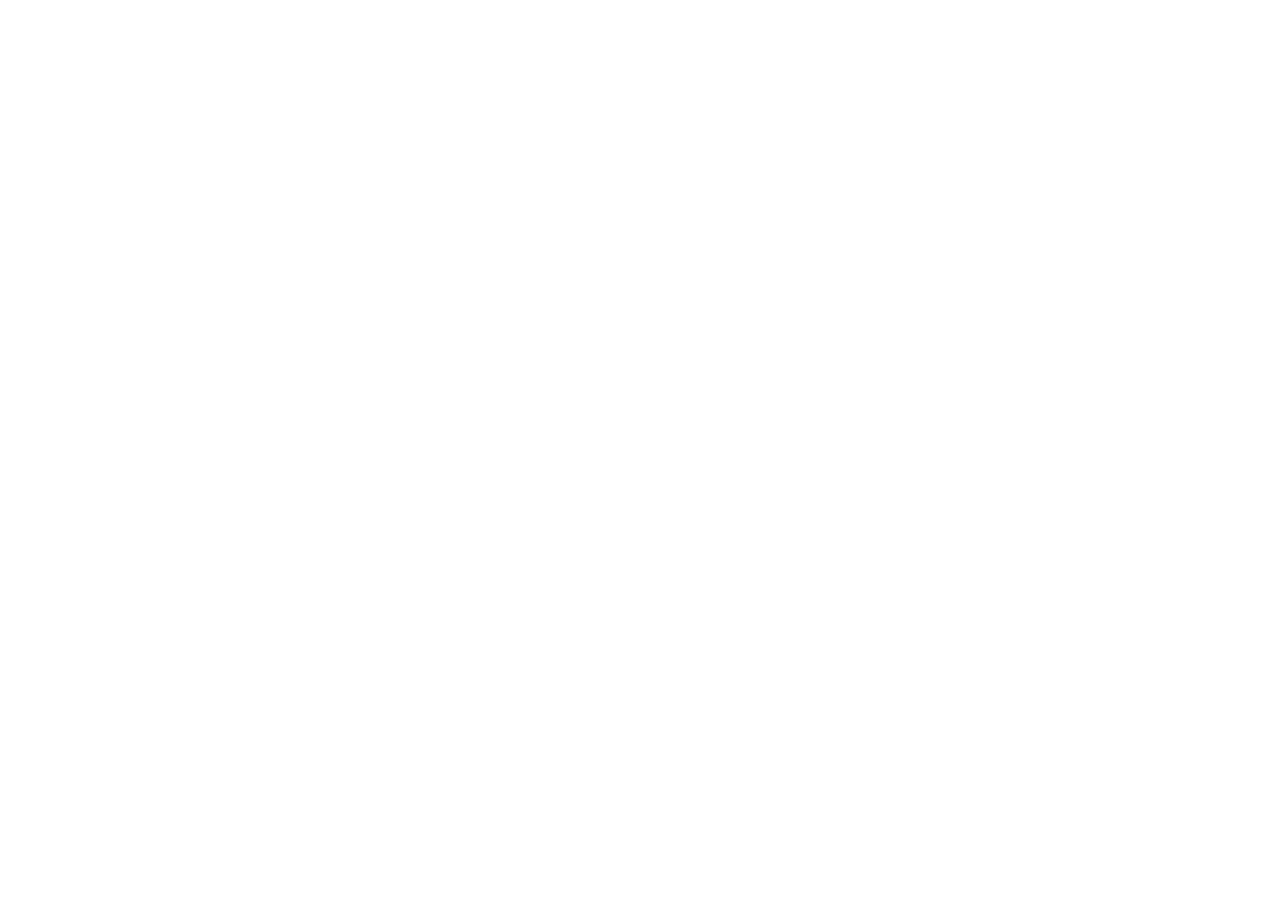
==== index.html @ f88ada38 "awdwad" ====
<!doctype html>

<html lang="en">
<head>
  <meta charset="utf-8">

  <title>The HTML5 Herald</title>
  <meta name="description" content="The HTML5 Herald">
  <meta name="author" content="SitePoint">

  <link rel="stylesheet" href="css/styles.css?v=1.0">

</head>

<body>
  <script src="js/scripts.js"></script>
</body>
</html>
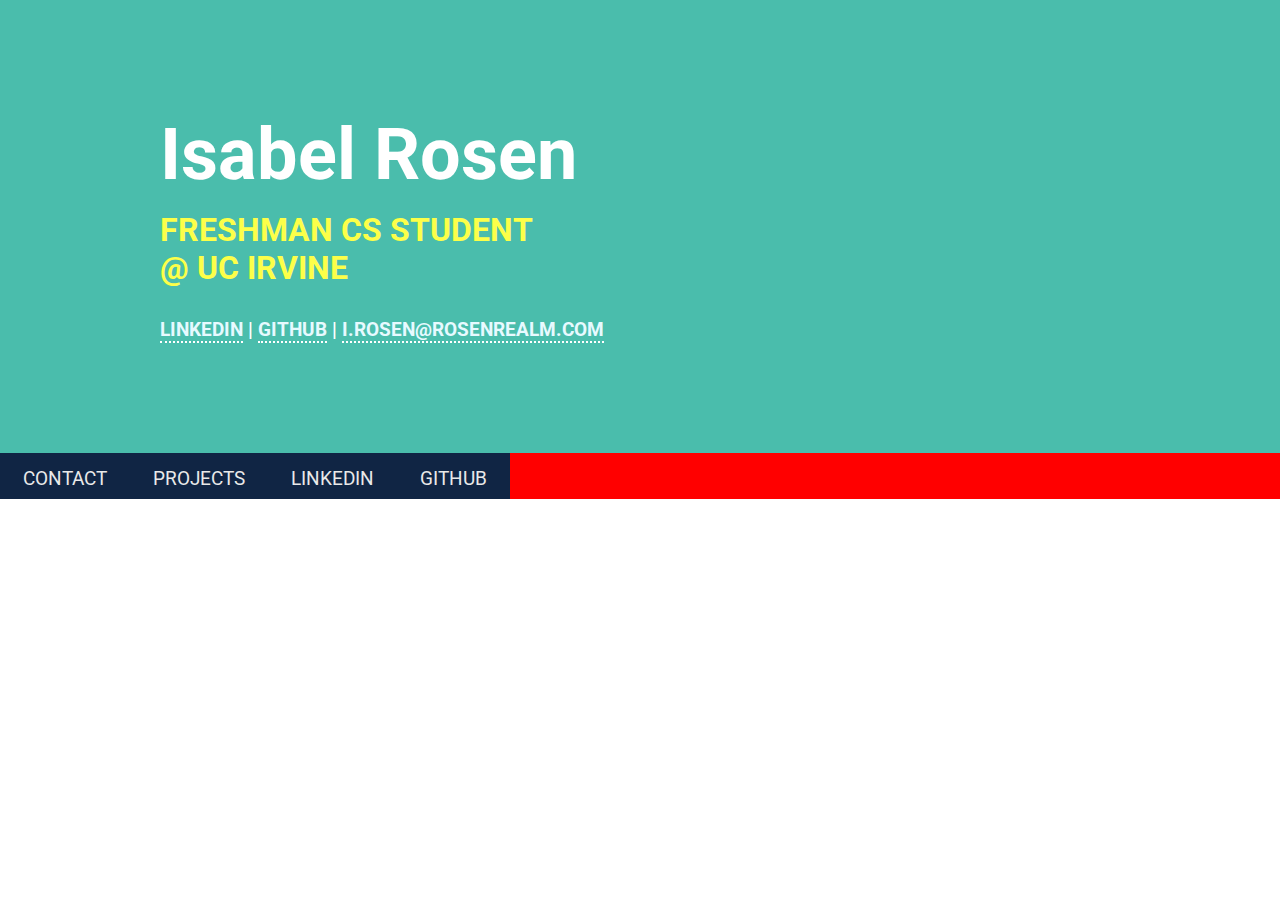
==== commit 16b1edd0: "Yes" ====
--- a/index.html
+++ b/index.html
@@ -1,18 +1,21 @@
 <!doctype html>
-
-<html lang="en">
-<head>
-  <meta charset="utf-8">
-
-  <title>The HTML5 Herald</title>
-  <meta name="description" content="The HTML5 Herald">
-  <meta name="author" content="SitePoint">
-
-  <link rel="stylesheet" href="css/styles.css?v=1.0">
-
-</head>
-
-<body>
-  <script src="js/scripts.js"></script>
-</body>
+<html>
+    <head>
+        <link rel="stylesheet" type="text/css" href="index.css">
+        <link href="https://fonts.googleapis.com/css?family=Roboto" rel="stylesheet">
+        <link href="https://fonts.googleapis.com/css?family=Arimo" rel="stylesheet">
+	    <!--<link rel="stylesheet" type="text/css" href="home_mobile.css" media="screen  and (max-width: 40em)"/>-->
+        <meta name="viewport" content="width=device-width, initial-scale=1">
+        <link rel="icon" href="icon.png">
+        <title>Isabel Rosen</title>
+        <script src="https://ajax.googleapis.com/ajax/libs/jquery/2.1.3/jquery.min.js"></script>
+    </head>
+    <body>
+      <div class="top">
+        <h1>Isabel Rosen</h1>
+        <h2>FRESHMAN CS STUDENT<br>@ UC IRVINE</h2>
+        <h3><a href="http://linkedin.com/in/isabel-rosen">LINKEDIN</a> | <a href="https://github.com/Retronomia">GITHUB</a> | <a href="mailto:i.rosen@rosenrealm.com">I.ROSEN@ROSENREALM.COM</a></h3>
+      </div>
+      <div class="links"><a>CONTACT</a><a>PROJECTS</a><a>LINKEDIN</a><a>GITHUB</a></div>
+    </body>
 </html>--- a/index.css
+++ b/index.css
@@ -0,0 +1,60 @@
+*{
+    margin:0;
+    padding:0;
+    font-family: 'Roboto', sans-serif;
+}
+html{
+    min-height:100%;
+}
+.top{
+    background-color: #4ABDAC;
+    width:100%;
+    padding: 10em;
+    padding-top: 7em;
+    padding-bottom: 7em;
+}
+.top h1{
+    color:white;
+    font-size: 4.5em;
+    margin-bottom: .2em;
+}
+.top h2{
+    color:#fcff49;
+    font-size:2em;
+    margin-bottom:1em;
+}
+.top h3{
+    color:white;
+}
+.top h3 a{
+    transition: .3s;
+    color:rgb(231, 250, 255);
+    cursor: pointer;
+    text-decoration:none;
+    border-bottom: .15em dotted white;
+}
+.top h3 a:hover{
+    color:rgb(191, 209, 214);
+    border-bottom: .15em dotted rgb(191, 209, 214);
+}
+.links{
+    background-color:red;
+    width: 100%;
+    display: inline-block;
+}
+.links a{
+    transition: 0.3s;
+    background-color: #102544;
+    display:inline-block;
+    padding-left: 1.2em;
+    padding-right: 1.2em;
+    padding-top: .7em;
+    padding-bottom: .5em;
+    font-size: 1.2em;
+    color: #e9e9e9;
+    margin:0;
+    cursor: pointer;
+}
+.links a:hover {
+    background-color: #183764;
+}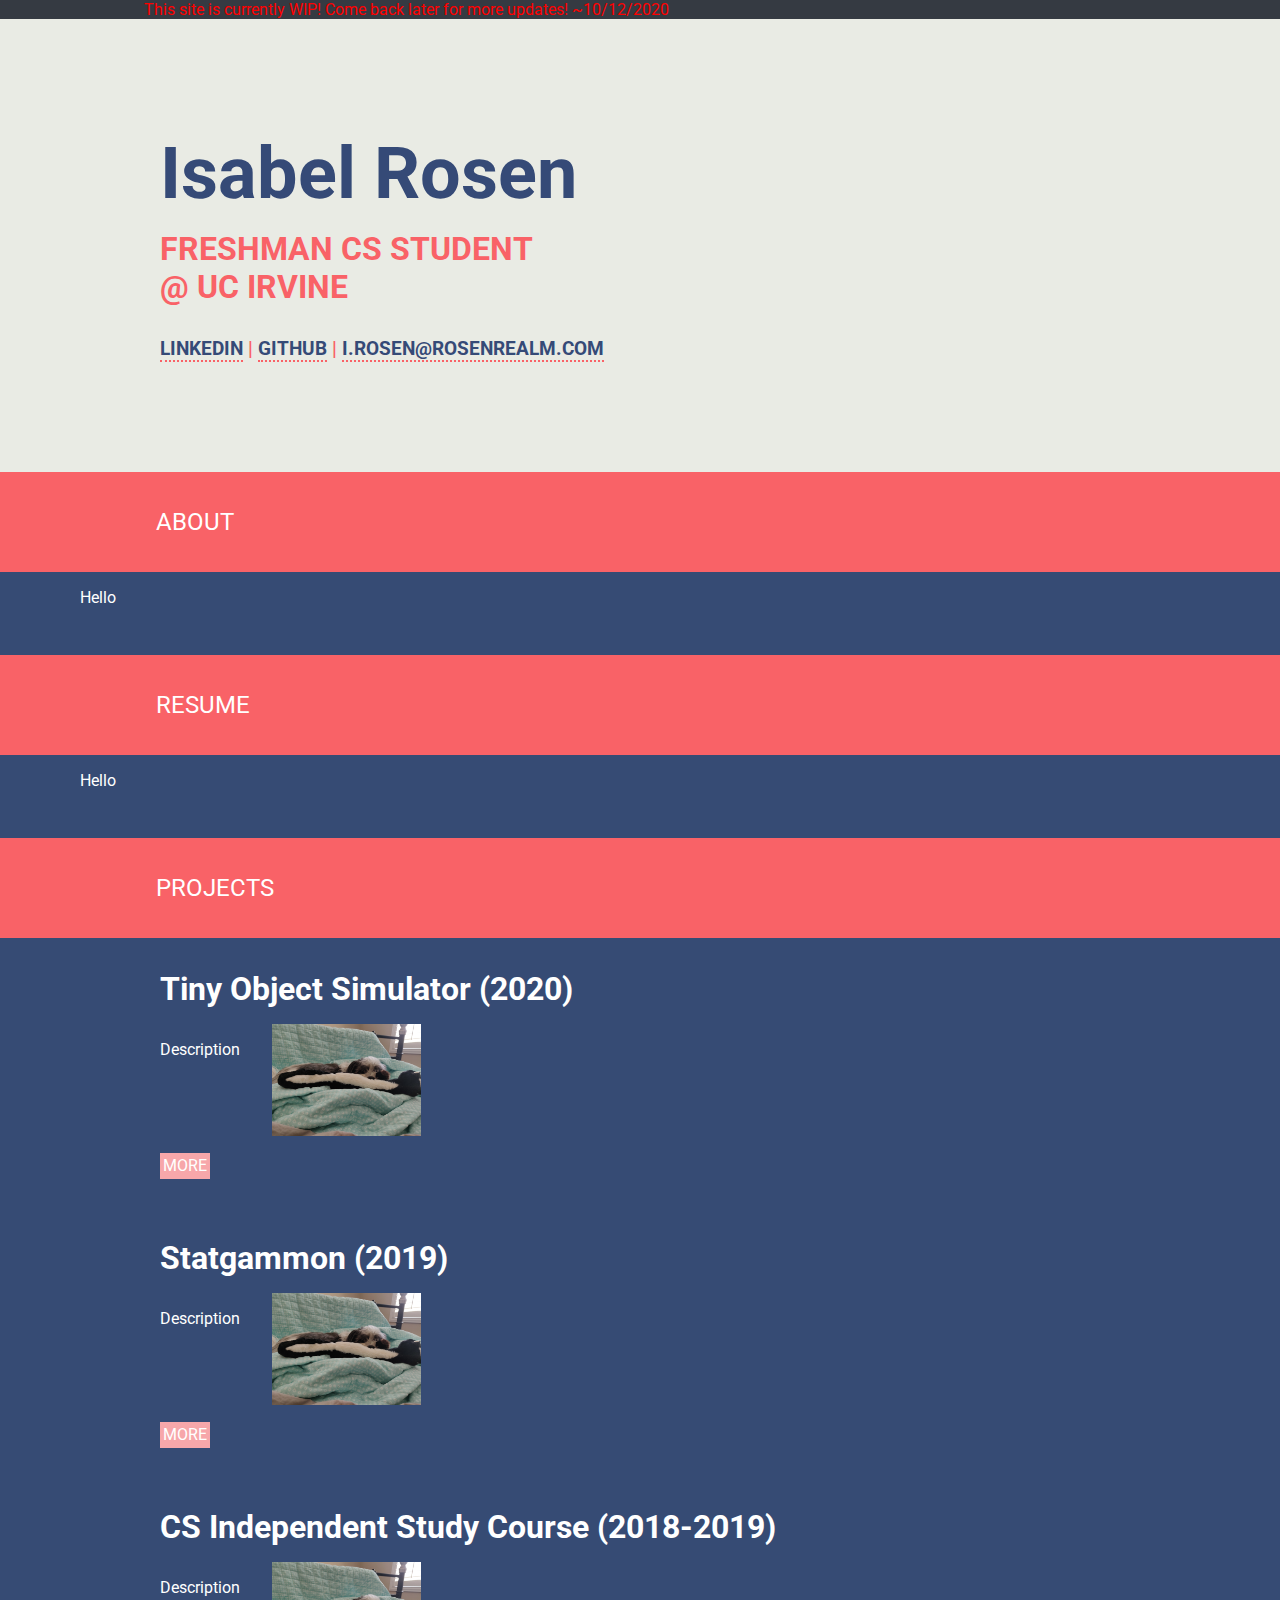
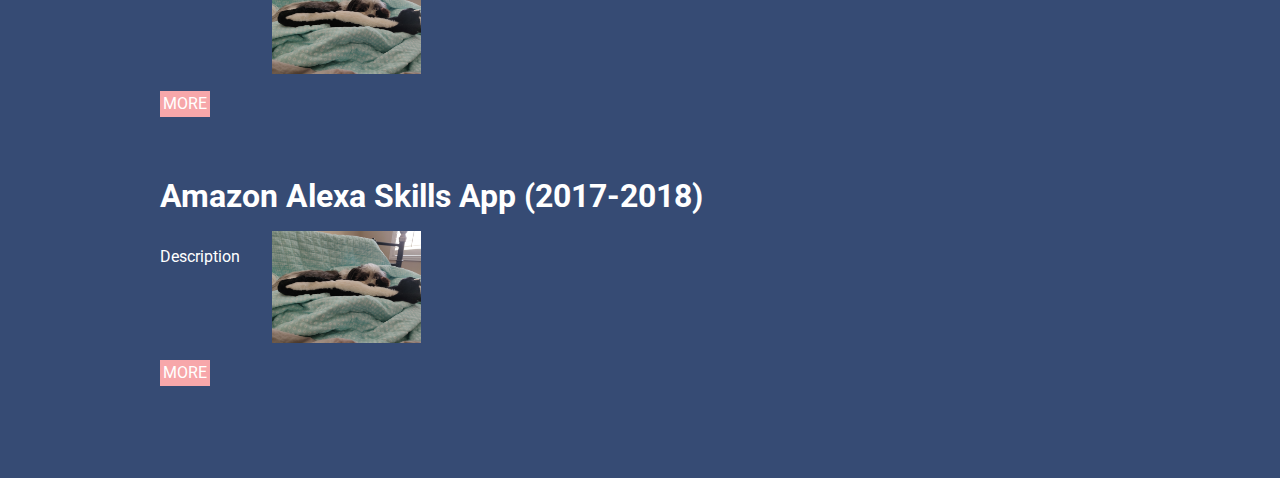
==== commit 3b033c54: "Basic Layout" ====
--- a/index.html
+++ b/index.html
@@ -11,11 +11,49 @@
         <script src="https://ajax.googleapis.com/ajax/libs/jquery/2.1.3/jquery.min.js"></script>
     </head>
     <body>
+      <div class="warning">This site is currently WIP! Come back later for more updates! ~10/12/2020</div>
       <div class="top">
         <h1>Isabel Rosen</h1>
         <h2>FRESHMAN CS STUDENT<br>@ UC IRVINE</h2>
         <h3><a href="http://linkedin.com/in/isabel-rosen">LINKEDIN</a> | <a href="https://github.com/Retronomia">GITHUB</a> | <a href="mailto:i.rosen@rosenrealm.com">I.ROSEN@ROSENREALM.COM</a></h3>
       </div>
-      <div class="links"><a>CONTACT</a><a>PROJECTS</a><a>LINKEDIN</a><a>GITHUB</a></div>
+      <div class="sect">ABOUT</div>
+      <div class="info">Hello</div>
+      <div class="sect">RESUME</div>
+      <div class="info">Hello</div>
+      <div class="sect">PROJECTS</div>
+      <div class="info">
+        <div class="info">
+        <h1>Tiny Object Simulator (2020)</h1>
+        <div>
+          <img src="preview.jpg">
+          <p>Description</p>
+        </div>
+        <a>MORE</a>
+        </div>
+      <div class="info">
+      <h1>Statgammon (2019)</h1>
+      <div>
+        <img src="preview.jpg">
+        <p>Description</p>
+      </div>
+      <a>MORE</a>
+      </div>
+      <div class="info">
+      <h1>CS Independent Study Course (2018-2019)</h1>
+      <div>
+        <img src="preview.jpg">
+        <p>Description</p>
+      </div>
+      <a>MORE</a>
+      </div>
+      <div class="info">
+      <h1>Amazon Alexa Skills App (2017-2018)</h1>
+      <div>
+        <img src="preview.jpg">
+        <p>Description</p>
+      </div>
+      <a>MORE</a>
+      </div>
     </body>
 </html>--- a/index.css
+++ b/index.css
@@ -7,35 +7,74 @@
     min-height:100%;
 }
 .top{
-    background-color: #4ABDAC;
-    width:100%;
+    background-color: #E9EBE4;
+    max-width:100%;
     padding: 10em;
     padding-top: 7em;
     padding-bottom: 7em;
 }
 .top h1{
-    color:white;
+    color: #354A77;
     font-size: 4.5em;
     margin-bottom: .2em;
 }
 .top h2{
-    color:#fcff49;
+    color:#F96267;
     font-size:2em;
     margin-bottom:1em;
 }
 .top h3{
-    color:white;
+    color:#F96267;
 }
 .top h3 a{
     transition: .3s;
-    color:rgb(231, 250, 255);
+    color: #354A77;
     cursor: pointer;
     text-decoration:none;
-    border-bottom: .15em dotted white;
+    border-bottom: .15em dotted #F96267;
 }
 .top h3 a:hover{
-    color:rgb(191, 209, 214);
-    border-bottom: .15em dotted rgb(191, 209, 214);
+    color: #5a7fcf;
+    border-bottom: .15em dotted  #f7a7aa;
+}
+.sect{
+    background-color: #F96267;
+    padding: 1.5em;
+    padding-left: 6.5em;
+    color: white;
+    font-size: 1.5em;
+}
+.info{
+    background-color: #364B74;
+    color: white;
+    padding-left: 5em;
+    padding-top: 1em;
+    padding-bottom: 3em;
+}
+.info p{
+    float:left;
+    margin-top: 2em;
+    margin-right: 2em;
+}
+.info img{
+    height: 7em;
+    width: auto;
+    margin-top: 1em;
+    margin-bottom: 1em;
+}
+.info a{
+    background-color: #f7a7aa;
+    padding: .2em;
+    cursor: pointer;
+    transition: .3s;
+}
+.info a:hover{
+    background-color: #ffc8ca;
+}
+.warning{
+    color:red;
+    padding-left: 9em;
+    background-color: #353a42;
 }
 .links{
     background-color:red;
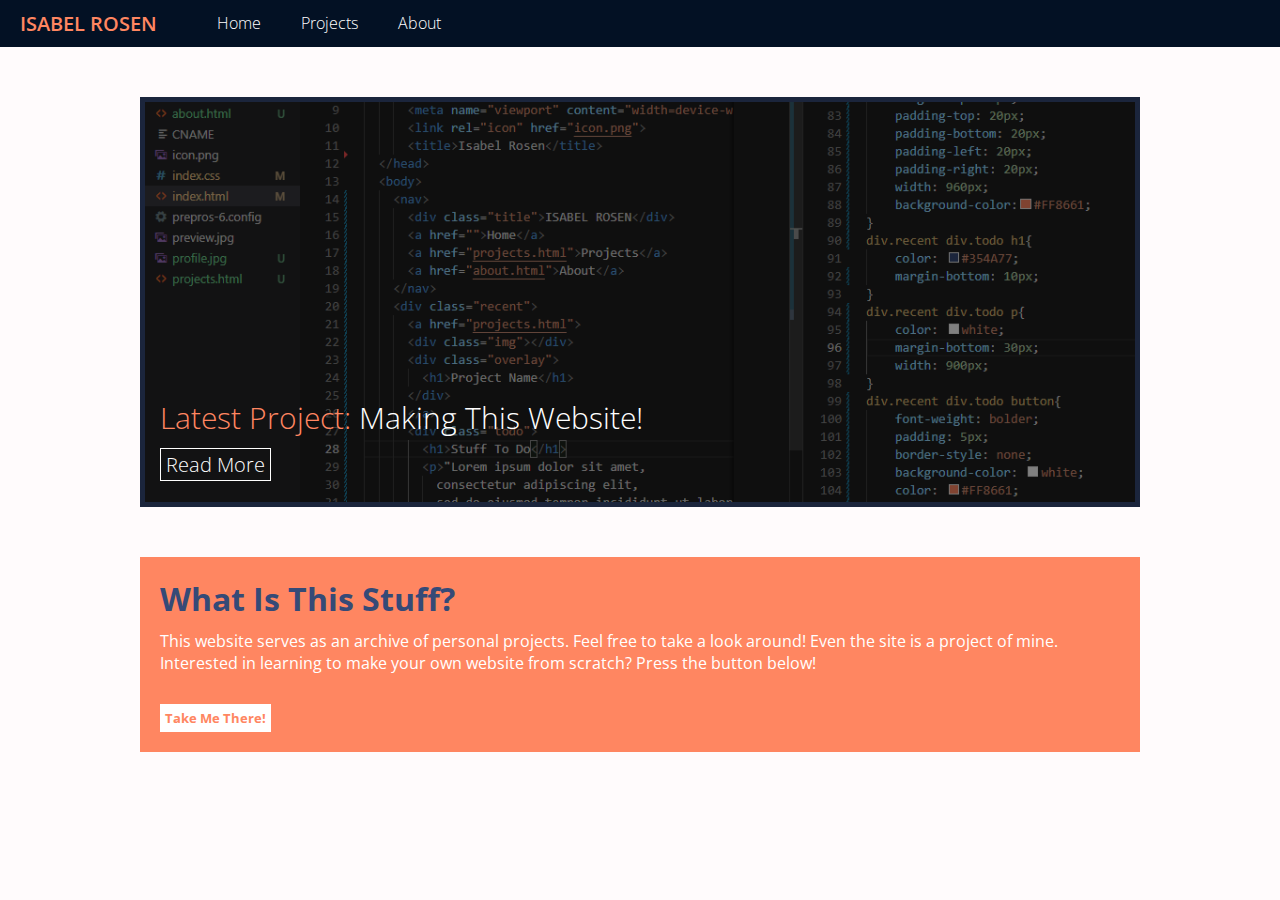
==== commit 55935942: "Site Overhaul" ====
--- a/index.html
+++ b/index.html
@@ -1,59 +1,42 @@
 <!doctype html>
 <html>
     <head>
-        <link rel="stylesheet" type="text/css" href="index.css">
-        <link href="https://fonts.googleapis.com/css?family=Roboto" rel="stylesheet">
-        <link href="https://fonts.googleapis.com/css?family=Arimo" rel="stylesheet">
+        <meta name="viewport" content="width=device-width" />
+        <link rel="stylesheet" type="text/css" href="site.css">
+        <link rel="stylesheet" type="text/css" href="home.css">
+        <link rel="preconnect" href="https://fonts.googleapis.com">
+  <link rel="preconnect" href="https://fonts.gstatic.com" crossorigin>
+  <link href="https://fonts.googleapis.com/css2?family=Open+Sans:wght@300;400;500;600;700;800&display=swap" rel="stylesheet">
 	    <!--<link rel="stylesheet" type="text/css" href="home_mobile.css" media="screen  and (max-width: 40em)"/>-->
         <meta name="viewport" content="width=device-width, initial-scale=1">
         <link rel="icon" href="icon.png">
         <title>Isabel Rosen</title>
-        <script src="https://ajax.googleapis.com/ajax/libs/jquery/2.1.3/jquery.min.js"></script>
     </head>
     <body>
-      <div class="warning">This site is currently WIP! Come back later for more updates! ~10/12/2020</div>
-      <div class="top">
-        <h1>Isabel Rosen</h1>
-        <h2>FRESHMAN CS STUDENT<br>@ UC IRVINE</h2>
-        <h3><a href="http://linkedin.com/in/isabel-rosen">LINKEDIN</a> | <a href="https://github.com/Retronomia">GITHUB</a> | <a href="mailto:i.rosen@rosenrealm.com">I.ROSEN@ROSENREALM.COM</a></h3>
-      </div>
-      <div class="sect">ABOUT</div>
-      <div class="info">Hello</div>
-      <div class="sect">RESUME</div>
-      <div class="info">Hello</div>
-      <div class="sect">PROJECTS</div>
-      <div class="info">
-        <div class="info">
-        <h1>Tiny Object Simulator (2020)</h1>
-        <div>
-          <img src="preview.jpg">
-          <p>Description</p>
+      <nav>
+        <div class="title">ISABEL ROSEN</div>
+        <a href="">Home</a>
+        <a href="projects.html">Projects</a>
+        <a href="about.html">About</a>
+      </nav>
+      <div class="recent">
+        <a href="projectpage.html">
+        <div class="wrapper">
+          <div class="img"></div>
+          <div class="overlay">
+            <h1><span class="accent">Latest Project:</span> Making This Website!</h1>
+            <button>Read More</button>
+          </div>
         </div>
-        <a>MORE</a>
+        </a>
+        <div class="todo">
+          <h1>What Is This Stuff?</h1>
+          <p>This website serves as an archive of personal projects. Feel free to take a look around!
+            Even the site is a project of mine.
+            Interested in learning to make your own website from scratch? Press the button below!
+          </p>
+          <a href="projectpage.htm"><button>Take Me There!</button></a>
         </div>
-      <div class="info">
-      <h1>Statgammon (2019)</h1>
-      <div>
-        <img src="preview.jpg">
-        <p>Description</p>
-      </div>
-      <a>MORE</a>
-      </div>
-      <div class="info">
-      <h1>CS Independent Study Course (2018-2019)</h1>
-      <div>
-        <img src="preview.jpg">
-        <p>Description</p>
-      </div>
-      <a>MORE</a>
-      </div>
-      <div class="info">
-      <h1>Amazon Alexa Skills App (2017-2018)</h1>
-      <div>
-        <img src="preview.jpg">
-        <p>Description</p>
-      </div>
-      <a>MORE</a>
       </div>
     </body>
 </html>--- a/site.css
+++ b/site.css
@@ -0,0 +1,105 @@
+/* Landscape phones and down */
+@media (max-width: 480px) {
+    nav{
+        position: fixed;
+        top: 0;
+        width: 100%;
+    }
+    nav .title{
+        padding-left: 10px;
+        padding-right: 5px;
+        font-size: 15px;
+    }
+    nav a{
+        padding-top: 5px;
+        padding-left: 8px;
+        padding-right: 10px;
+        font-size: 20px;
+    }
+}
+
+/* Landscape phone to portrait tablet */
+@media (min-width: 481px) and (max-width: 767px) {
+    nav .title{
+        padding-left: 20px;
+        padding-right: 20px;
+        font-size: 18px;
+    }
+    nav a{
+        padding-top: 10px;
+        padding-left: 20px;
+        padding-right: 20px;
+        font-size: 18px;
+    }
+}
+
+/* Portrait tablet to landscape and desktop */
+@media (min-width: 768px) and (max-width: 1099px) {
+    nav .title{
+        padding-left: 20px;
+        padding-right: 20px;
+        font-size: 30px;
+    }
+    nav a{
+        padding-top: 10px;
+        padding-left: 20px;
+        padding-right: 20px;
+        font-size: 25px;
+    }
+}
+
+/* Large desktop */
+@media (min-width: 1100px) {
+    nav .title{
+        padding-left: 20px;
+        padding-right: 20px;
+        font-size: 20px;
+    }
+    nav a{
+        padding-top: 12px;
+        padding-left: 20px;
+        padding-right: 20px;
+        font-size: 16px;
+    }
+}
+
+*{
+    margin:0;
+    padding:0;
+    font-family: 'Open Sans', sans-serif;
+}
+html{
+    min-height:100%;
+}
+
+nav {
+    width:100%;
+    background-color: #031124;
+    display: flex;
+}
+nav .title{
+    font-weight:600;
+    color: #FF8661;
+    padding-top: 10px;
+    padding-bottom: 10px;
+    margin-right: 20px;
+}
+nav a{
+    font-weight: lighter;
+    color: white;
+    cursor: pointer;
+    text-decoration: none;
+    transition-duration: 0.2s;
+}
+nav a:hover{
+    padding-top: 15px;
+    border-bottom: 2px solid #FF8661;
+    background-color: #051c3b;
+    transition-duration: 0.2s;
+}
+body{
+    background-color: #FFFBFC;
+}
+.accent{
+    color: #FF8661;
+}--- a/home.css
+++ b/home.css
@@ -0,0 +1,194 @@
+/*HOME*/
+/* Landscape phones and down */
+@media (max-width: 530px) {
+    div.recent{
+        width: 300px;
+    }
+    div.recent div.img {
+        width: 300px;
+        height: 200px;
+    }
+    div.recent div.overlay{
+        top: 20px;
+        right: -20px;
+    }
+    div.recent div.overlay h1{
+        font-size: 20px;
+    }
+    div.recent div.todo h1{
+        font-size: 30px;
+    }
+    div.recent div.todo p{
+        width: 250px;
+    }
+    div.recent div.todo{
+        width: 265px;
+    }
+}
+
+/* Landscape phone to portrait tablet */
+@media (min-width: 531px) and (max-width: 767px) {
+    div.recent{
+        width: 470px;
+    }
+    div.recent div.img {
+        width: 470px;
+        height: 300px;
+    }
+    div.recent div.overlay{
+        top: 210px;
+        right: -20px;
+    }
+    div.recent div.overlay h1{
+        font-size: 25px;
+    }
+    div.recent div.todo h1{
+        font-size: 30px;
+    }
+    div.recent div.todo p{
+        width: 400px;
+    }
+    div.recent div.todo{
+        width: 440px;
+    }
+}
+
+/* Portrait tablet to landscape and desktop */
+@media (min-width: 768px) and (max-width: 1099px) {
+    div.recent{
+        width: 700px;
+    }
+    div.recent div.img {
+        width: 700px;
+        height: 400px;
+    }
+    div.recent div.overlay{
+        top: 300px;
+        right: -20px;
+    }
+    div.recent div.overlay h1{
+        font-size: 30px;
+    }
+    div.recent div.todo h1{
+        font-size: 32px;
+    }
+    div.recent div.todo p{
+        width: 650px;
+    }
+    div.recent div.todo{
+        width: 670px;
+    }
+}
+
+/* Large desktop */
+@media (min-width: 1100px) {
+    div.recent{
+        width: 1000px;
+    }
+    div.recent div.img {
+        width: 990px;
+        height: 400px;
+    }
+    div.recent div.overlay{
+        top: 300px;
+        right: -20px;
+    }
+    div.recent div.overlay h1{
+        font-size: 30px;
+    }
+    div.recent div.todo h1{
+        font-size: 32px;
+    }
+    div.recent div.todo p{
+        width: 900px;
+    }
+    div.recent div.todo{
+        width: 960px;
+    }
+}
+
+
+div.recent{
+    position: relative;
+    margin-top: 50px;
+    margin-left: auto;
+    margin-right: auto;
+}
+div.recent div.img {
+    margin-left:auto;
+    margin-right:auto;
+    border-style: solid;
+    border-color: #354A77;
+    border-width: 5px;
+    filter: brightness(50%);
+    background-image: url("projects/1-website/splash.png");
+    background-size: cover;
+    overflow:hidden;
+    z-index:-1;
+    transition-duration: 0.2s;
+}
+
+div.recent div.wrapper:hover div.img {
+    filter: brightness(60%);
+    transition-duration: 0.2s;
+}
+div.recent div.overlay{
+    position:absolute;
+    display: block;
+    z-index: 999;
+    width:100%;
+}
+
+div.recent div.overlay h1{
+    font-weight: lighter;
+    color: white;
+    margin-bottom: 10px;
+}
+div.recent div.overlay button{
+    font-weight: lighter;
+    color: white;
+    background-color: transparent;
+    border-style: solid;
+    border-width: 1px;
+    border-color: white;
+    font-size: 20px;
+    padding-top: 2px;
+    padding-bottom: 2px;
+    padding-left: 5px;
+    padding-right: 5px;
+    cursor: pointer;
+    transition-duration: 0.2s;
+}
+div.recent div.overlay button:hover{
+    background-color: #051c3b;
+    transition-duration: 0.2s;
+}
+div.recent div.todo{
+    margin-top: 50px;
+    padding-top: 20px;
+    padding-bottom: 20px;
+    padding-left: 20px;
+    padding-right: 20px;
+    background-color:#FF8661;
+}
+div.recent div.todo h1{
+    color: #354A77;
+    margin-bottom: 10px;
+}
+div.recent div.todo p{
+    color: white;
+    margin-bottom: 30px;
+}
+div.recent div.todo button{
+    font-weight: bolder;
+    padding: 5px;
+    border-style: none;
+    background-color: white;
+    color: #FF8661;
+    cursor: pointer;
+    transition-duration: 0.2s;
+}
+div.recent div.todo button:hover{
+    background-color: #354A77;
+    transition-duration: 0.4s;
+}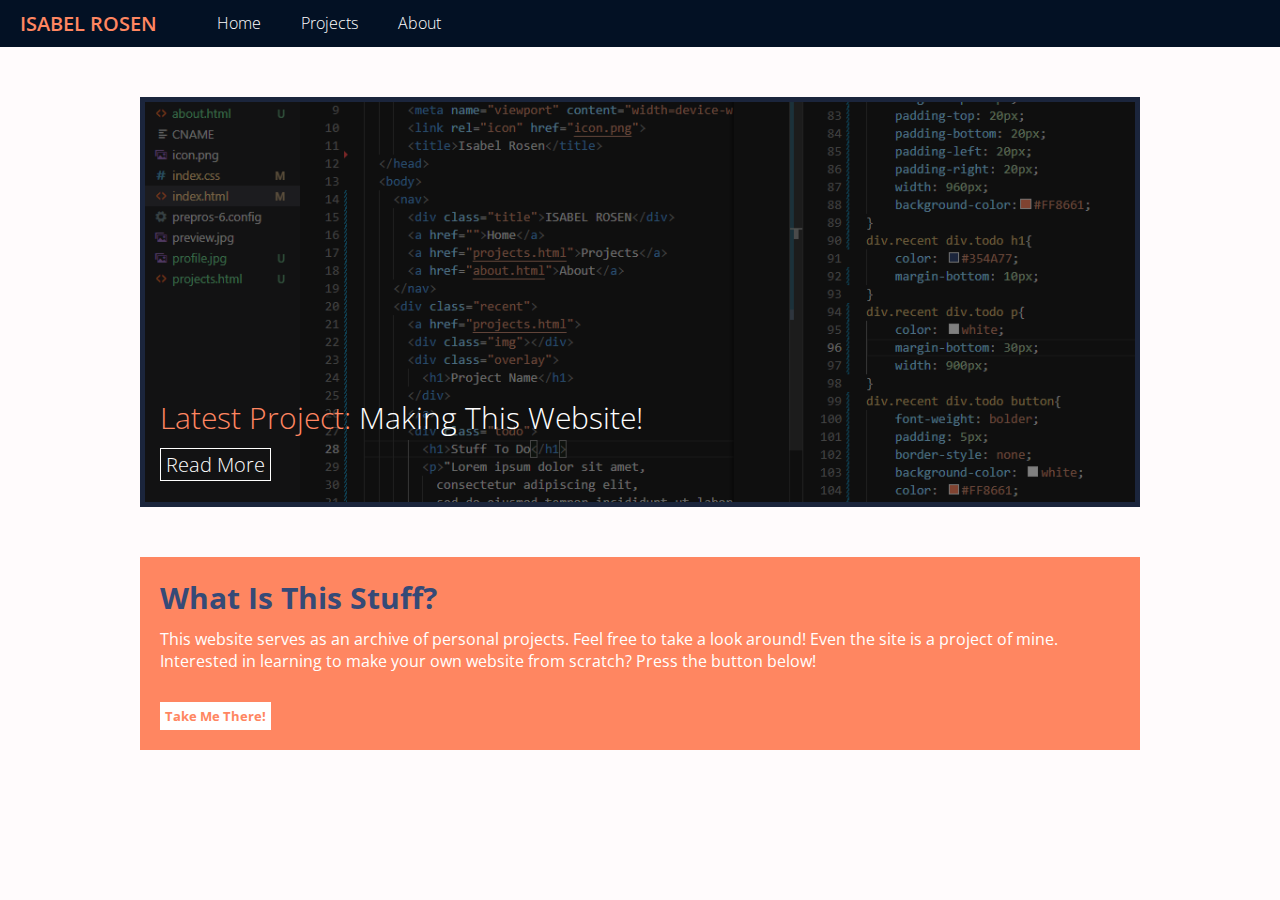
==== commit 84bd30a8: "final push" ====
--- a/index.html
+++ b/index.html
@@ -35,7 +35,7 @@
             Even the site is a project of mine.
             Interested in learning to make your own website from scratch? Press the button below!
           </p>
-          <a href="projectpage.htm"><button>Take Me There!</button></a>
+          <a href="projectpage.html"><button>Take Me There!</button></a>
         </div>
       </div>
     </body>
--- a/site.css
+++ b/site.css
@@ -1,7 +1,25 @@
 /* Landscape phones and down */
 @media (max-width: 480px) {
+    /*FONT SIZES*/
+    h1{
+        font-size: 20px;
+    }
+    h2{
+        font-size: 18px;
+    }
+    h3{
+        font-size: 15px;
+    }
+    p{
+        font-size: 13px;
+    }
+    code{
+        font-size: 13px;
+    }
+    /*==========*/
     nav{
         position: fixed;
+        z-index: 99999;
         top: 0;
         width: 100%;
     }
@@ -20,6 +38,23 @@
 
 /* Landscape phone to portrait tablet */
 @media (min-width: 481px) and (max-width: 767px) {
+    /*FONT SIZES*/
+    h1{
+        font-size: 25px;
+    }
+    h2{
+        font-size: 20px;
+    }
+    h3{
+        font-size: 18px;
+    }
+    p{
+        font-size: 16px;
+    }
+    code{
+        font-size: 16px;
+    }
+    /*==========*/
     nav .title{
         padding-left: 20px;
         padding-right: 20px;
@@ -35,6 +70,23 @@
 
 /* Portrait tablet to landscape and desktop */
 @media (min-width: 768px) and (max-width: 1099px) {
+    /*FONT SIZES*/
+    h1{
+        font-size: 30px;
+    }
+    h2{
+        font-size: 25px;
+    }
+    h3{
+        font-size: 20px;
+    }
+    p{
+        font-size: 16px;
+    }
+    code{
+        font-size: 16px;
+    }
+    /*==========*/
     nav .title{
         padding-left: 20px;
         padding-right: 20px;
@@ -50,6 +102,23 @@
 
 /* Large desktop */
 @media (min-width: 1100px) {
+    /*FONT SIZES*/
+    h1{
+        font-size: 30px;
+    }
+    h2{
+        font-size: 25px;
+    }
+    h3{
+        font-size: 20px;
+    }
+    p{
+        font-size: 16px;
+    }
+    code{
+        font-size: 16px;
+    }
+    /*==========*/
     nav .title{
         padding-left: 20px;
         padding-right: 20px;
@@ -62,6 +131,7 @@
         font-size: 16px;
     }
 }
+
 
 *{
     margin:0;
--- a/home.css
+++ b/home.css
@@ -11,12 +11,6 @@
     div.recent div.overlay{
         top: 20px;
         right: -20px;
-    }
-    div.recent div.overlay h1{
-        font-size: 20px;
-    }
-    div.recent div.todo h1{
-        font-size: 30px;
     }
     div.recent div.todo p{
         width: 250px;
@@ -39,12 +33,6 @@
         top: 210px;
         right: -20px;
     }
-    div.recent div.overlay h1{
-        font-size: 25px;
-    }
-    div.recent div.todo h1{
-        font-size: 30px;
-    }
     div.recent div.todo p{
         width: 400px;
     }
@@ -66,12 +54,6 @@
         top: 300px;
         right: -20px;
     }
-    div.recent div.overlay h1{
-        font-size: 30px;
-    }
-    div.recent div.todo h1{
-        font-size: 32px;
-    }
     div.recent div.todo p{
         width: 650px;
     }
@@ -92,12 +74,6 @@
     div.recent div.overlay{
         top: 300px;
         right: -20px;
-    }
-    div.recent div.overlay h1{
-        font-size: 30px;
-    }
-    div.recent div.todo h1{
-        font-size: 32px;
     }
     div.recent div.todo p{
         width: 900px;
@@ -121,7 +97,7 @@
     border-color: #354A77;
     border-width: 5px;
     filter: brightness(50%);
-    background-image: url("projects/1-website/splash.png");
+    background-image: url("projects/1-website/images/splash.png");
     background-size: cover;
     overflow:hidden;
     z-index:-1;
